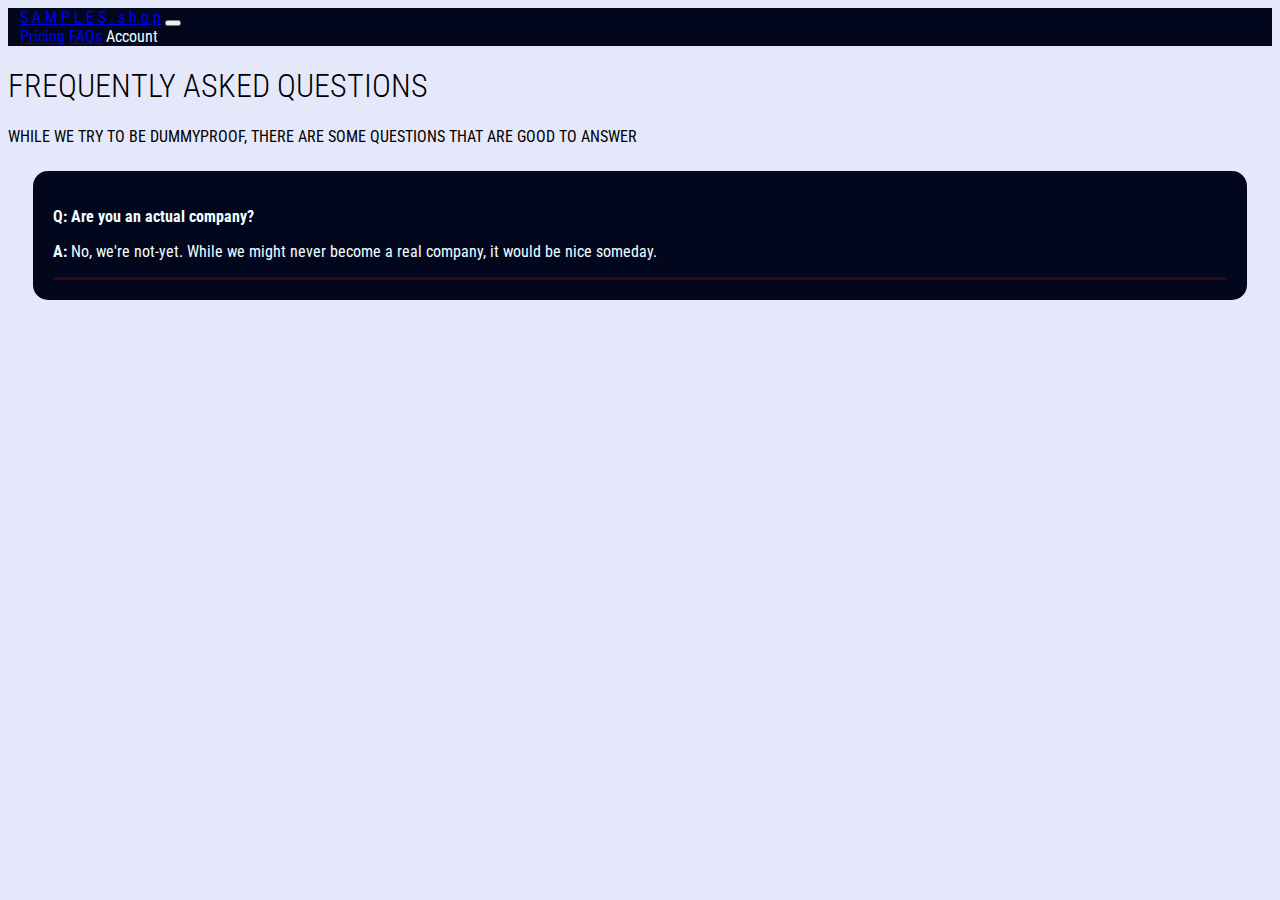
==== FAQ/index.html @ f0fa6de2 "Lots of stuff" ====
<!doctype html>

<html lang="en">
    <head>
        <meta charset="utf-8">
        <meta name="viewport" content="width=device-width, initial-scale=1">

        <title>SAMPLES.shop</title>

        <!--Bootstrap CSS-->
        <link href="https://cdn.jsdelivr.net/npm/bootstrap@5.3.0-alpha1/dist/css/bootstrap.min.css" rel="stylesheet" integrity="sha384-GLhlTQ8iRABdZLl6O3oVMWSktQOp6b7In1Zl3/Jr59b6EGGoI1aFkw7cmDA6j6gD" crossorigin="anonymous">

        <!--Google Fonts-->
        <link rel="preconnect" href="https://fonts.googleapis.com">
        <link rel="preconnect" href="https://fonts.gstatic.com" crossorigin>
        <link href="https://fonts.googleapis.com/css2?family=Roboto+Condensed:ital,wght@0,300;0,400;0,700;1,300&display=swap" rel="stylesheet">    

        <!--My CSS-->
        <link rel="stylesheet" href="../samplesshop.css">
    </head>
    <body>
        <div class="container-fluid">
            <nav class="navbar navbar-expand-lg bg-dark" data-bs-theme="dark">
                <div class="container-fluid">
                    <a class="navbar-brand" href="../index.html">S A M P L E S . s h o p</a>
                    <button class="navbar-toggler" type="button" data-bs-toggle="collapse" data-bs-target="#navbarNavAltMarkup" aria-controls="navbarNavAltMarkup" aria-expanded="false" aria-label="Toggle navigation">
                        <span class="navbar-toggler-icon"></span>
                    </button>
                    <div class="collapse navbar-collapse" id="navbarNavAltMarkup">
                        <div class="navbar-nav">
                            <a class="nav-link" href="../pricing">Pricing</a>
                            <a class="nav-link active" href="#">FAQs</a>
                            <a class="nav-link disabled">Account</a>
                        </div>
                    </div>
                </div>
            </nav>
        </div>

        <div class="container-fluid">
            <!--Header-->
            <div class="row mt-2">
                <div class="col text-center">
                    <h1>FREQUENTLY ASKED QUESTIONS</h1>
                    <p>WHILE WE TRY TO BE DUMMYPROOF, THERE ARE SOME QUESTIONS THAT ARE GOOD TO ANSWER</p>
                </div>
            </div>
        </div>

        <div class="container-m"></div>
            <div class="ss-text-box">
                <div class="bottom-sep">
                    <p><strong>Q: Are you an actual company?</strong></p>
                    
                    <p><strong>A:</strong> No, we're not-yet. While we might never become a real company, it would be nice someday.</p>
                </div>
            </div>
        </div>

      <!--Bootstrap JS-->
      <script src="https://cdn.jsdelivr.net/npm/bootstrap@5.3.0-alpha1/dist/js/bootstrap.bundle.min.js" integrity="sha384-w76AqPfDkMBDXo30jS1Sgez6pr3x5MlQ1ZAGC+nuZB+EYdgRZgiwxhTBTkF7CXvN" crossorigin="anonymous"></script>
    </body>
</html>
---- samplesshop.css ----
body {
    font-family: 'Roboto Condensed', sans-serif;
    font-weight: 400;
    background-color: #e5e8fa
}

.container-fluid {
    padding: 0;
}

.bg-dark {
    background-color: #03071E;
    color: azure;
}

.navbar.bg-dark {
    background-color: #03071E !important;
    padding-left: 12px;
    padding-right: 12px;
}

.red-dark {
    background-color: #370617;
    color: azure;
}

.carousel-caption {
    background-color: #03071E;
}

.ss-text-box {
    background-color: #03071E;
    color: azure;
    padding: 20px;
    margin: 25px;
    border-radius: 15px;
}

.right-sep {
    border-right: 3px solid #370617;
}

.bottom-sep {
    border-bottom: 3px solid #370617;
}

h1,h2,h3,h4 {
    font-weight: 300;
}
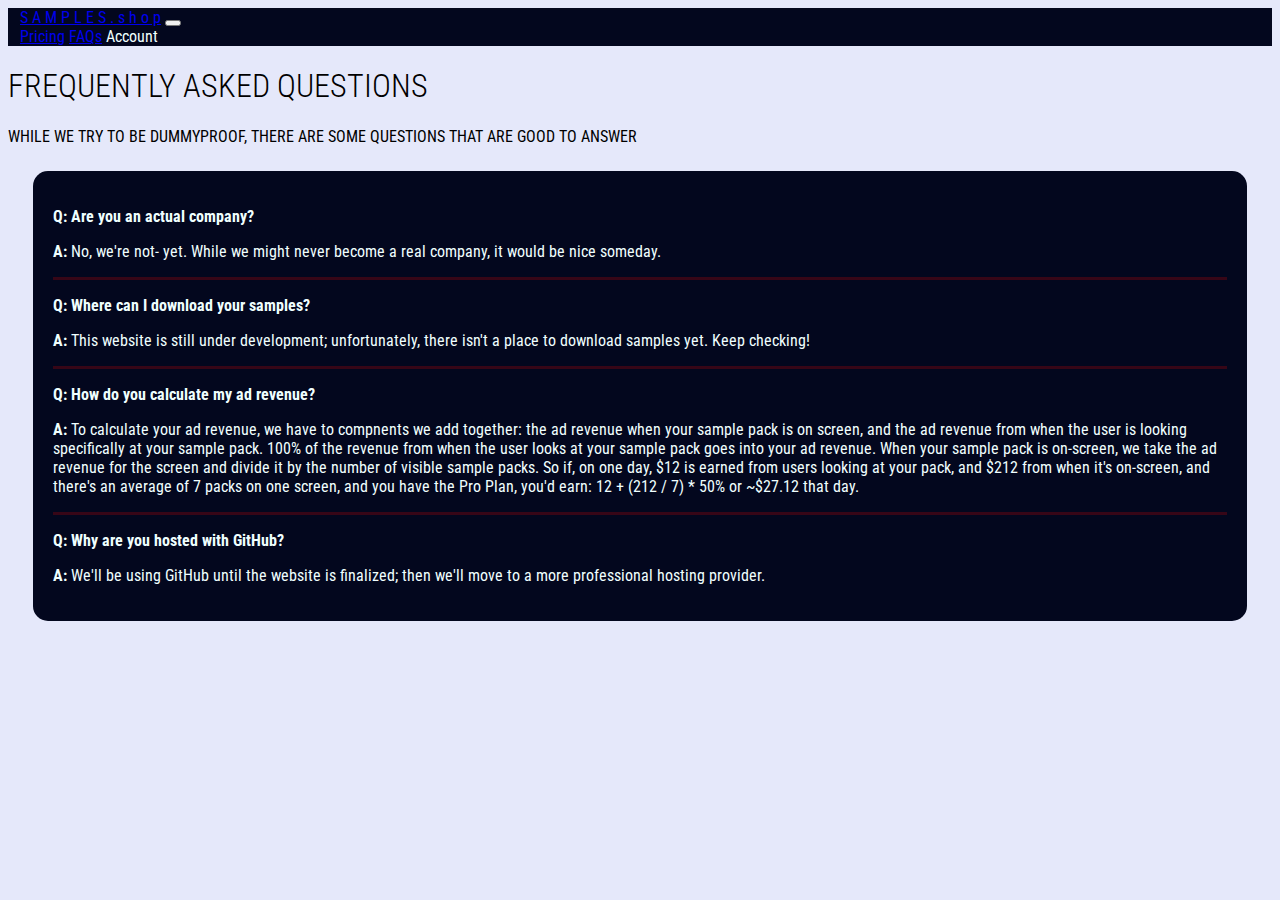
==== commit 0309c7a6: "Stuff" ====
--- a/FAQ/index.html
+++ b/FAQ/index.html
@@ -47,12 +47,38 @@
             </div>
         </div>
 
-        <div class="container-m"></div>
+        <div class="container-md"></div>
             <div class="ss-text-box">
                 <div class="bottom-sep">
                     <p><strong>Q: Are you an actual company?</strong></p>
-                    
-                    <p><strong>A:</strong> No, we're not-yet. While we might never become a real company, it would be nice someday.</p>
+
+                    <p><strong>A:</strong> No, we're not- yet. While we might never become a real company, it would be nice someday.</p>
+                </div>
+
+                <div class="bottom-sep">
+                    <p><strong>Q: Where can I download your samples?</strong></p>
+
+                    <p><strong>A:</strong> This website is still under development; unfortunately, there isn't a place to download samples yet. Keep checking!</p>
+                </div>
+
+                <div class="bottom-sep">
+                    <p><strong>Q: How do you calculate my ad revenue?</strong></p>
+
+                    <p>
+                        <strong>A:</strong> To calculate your ad revenue, we have to compnents we add together: the ad revenue when your sample pack is on screen, and the
+                        ad revenue from when the user is looking specifically at your sample pack. 100% of the revenue from when the user looks at your sample pack goes
+                        into your ad revenue. When your sample pack is on-screen, we take the ad revenue for the screen and divide it by the number of visible sample packs.
+                        So if, on one day, $12 is earned from users looking at your pack, and $212 from when it's on-screen, and there's an average of 7 packs on one screen,
+                        and you have the Pro Plan, you'd earn: 12 + (212 / 7) * 50% or ~$27.12 that day.
+                    </p>
+                </div>
+
+                <div>
+                    <p><strong>Q: Why are you hosted with GitHub?</strong></p>
+
+                    <p>
+                        <strong>A:</strong> We'll be using GitHub until the website is finalized; then we'll move to a more professional hosting provider.
+                    </p>
                 </div>
             </div>
         </div>
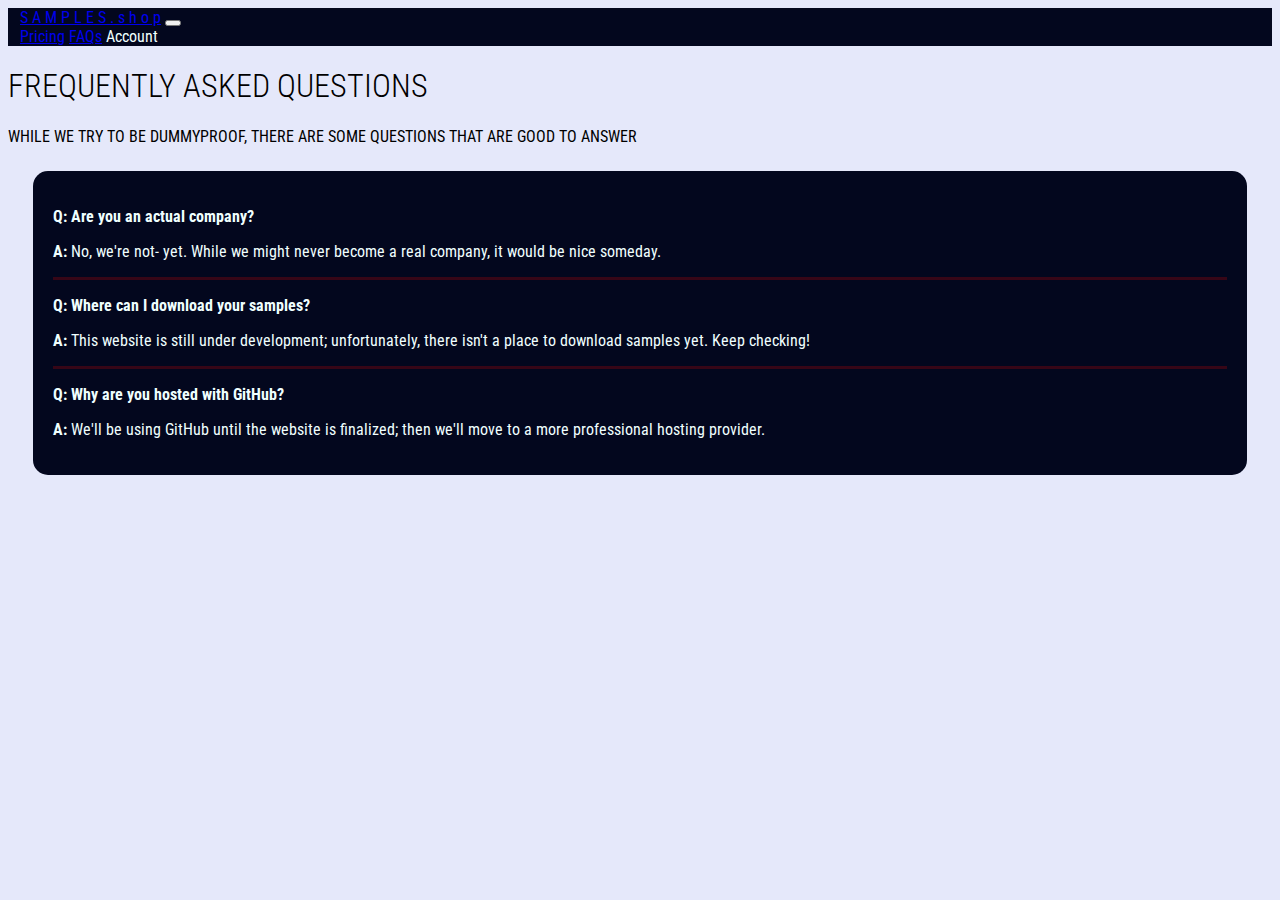
==== commit 343cea1e: "Remove the references to Pro" ====
--- a/FAQ/index.html
+++ b/FAQ/index.html
@@ -61,7 +61,7 @@
                     <p><strong>A:</strong> This website is still under development; unfortunately, there isn't a place to download samples yet. Keep checking!</p>
                 </div>
 
-                <div class="bottom-sep">
+                <!-- <div class="bottom-sep">
                     <p><strong>Q: How do you calculate my ad revenue?</strong></p>
 
                     <p>
@@ -71,7 +71,7 @@
                         So if, on one day, $12 is earned from users looking at your pack, and $212 from when it's on-screen, and there's an average of 7 packs on one screen,
                         and you have the Pro Plan, you'd earn: 12 + (212 / 7) * 50% or ~$27.12 that day.
                     </p>
-                </div>
+                </div> -->
 
                 <div>
                     <p><strong>Q: Why are you hosted with GitHub?</strong></p>
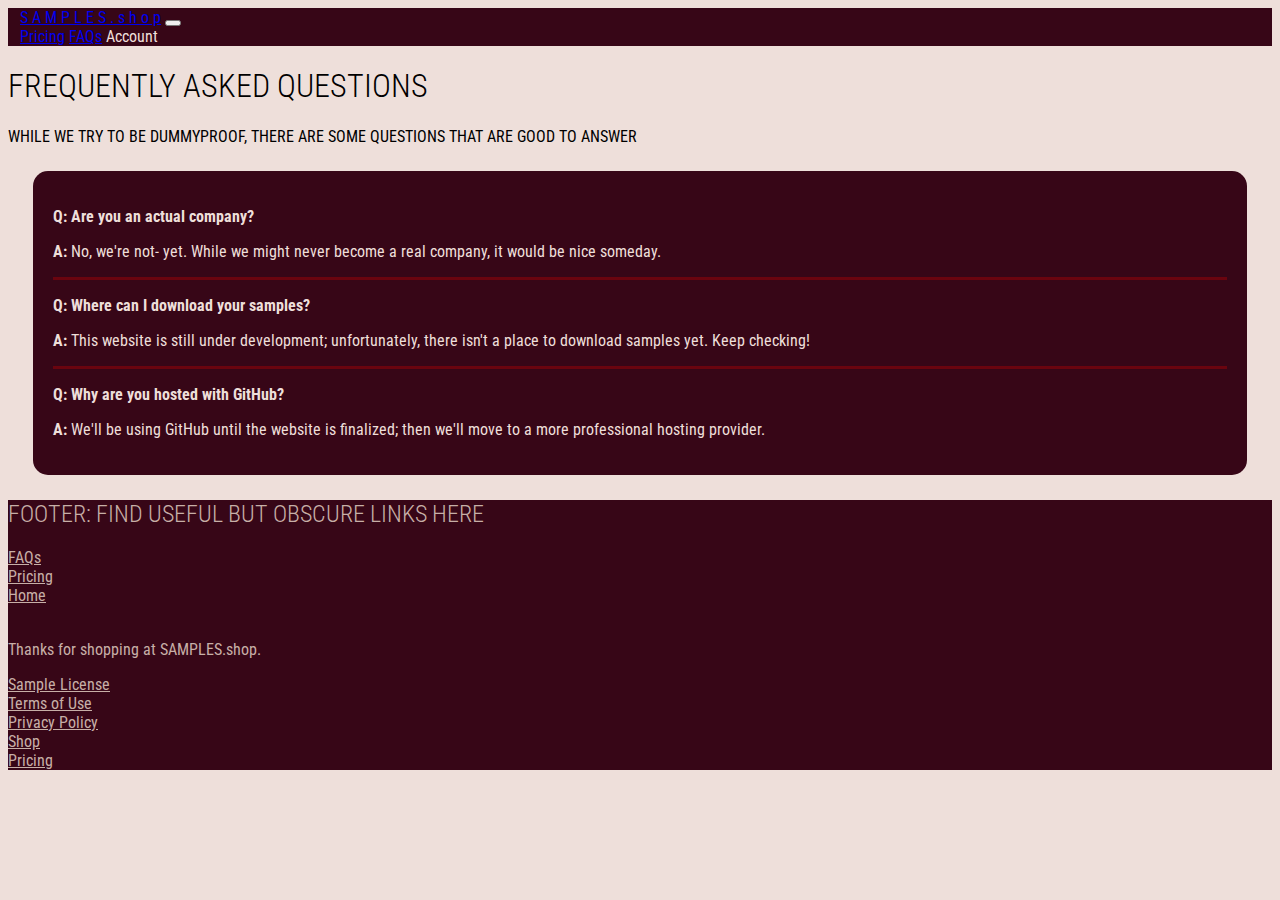
==== commit 06982fbe: "Add footer to other files" ====
--- a/FAQ/index.html
+++ b/FAQ/index.html
@@ -81,6 +81,30 @@
                     </p>
                 </div>
             </div>
+
+            <!--Footer-->
+            <footer class="row">
+                <div class="col-12 col-md-6">
+                    <h2 class="soft">FOOTER: FIND USEFUL BUT OBSCURE LINKS HERE</h2>
+                    <a href="#" class="soft">FAQs</a><br>
+                    <a href="#" class="soft">Pricing</a><br>
+                    <a href="#" class="soft">Home</a><br>
+
+                    <br>
+
+                    <p class="soft">
+                        Thanks for shopping at SAMPLES.shop.
+                    </p>
+                </div>
+
+                <div class="col-12 col-md-6">
+                    <a href="#" class="soft">Sample License</a><br>
+                    <a href="#" class="soft">Terms of Use</a><br>
+                    <a href="#" class="soft">Privacy Policy</a><br>
+                    <a href="#" class="soft">Shop</a><br>
+                    <a href="#" class="soft">Pricing</a><br>
+                </div>
+            </footer>
         </div>
 
       <!--Bootstrap JS-->
--- a/samplesshop.css
+++ b/samplesshop.css
@@ -1,7 +1,16 @@
 body {
     font-family: 'Roboto Condensed', sans-serif;
     font-weight: 400;
-    background-color: #e5e8fa
+    background-color: #eedfda;
+}
+
+h1,h2,h3,h4 {
+    font-weight: 300;
+}
+
+footer {
+    background-color: #370617;
+    color: #eedfda;
 }
 
 .container-fluid {
@@ -9,41 +18,41 @@
 }
 
 .bg-dark {
-    background-color: #03071E;
-    color: azure;
+    background-color: #370617;
+    color: #eedfda;
 }
 
 .navbar.bg-dark {
-    background-color: #03071E !important;
+    background-color: #370617 !important;
     padding-left: 12px;
     padding-right: 12px;
 }
 
 .red-dark {
     background-color: #370617;
-    color: azure;
+    color: #eedfda;
 }
 
 .carousel-caption {
-    background-color: #03071E;
+    background-color: #370617;
 }
 
 .ss-text-box {
-    background-color: #03071E;
-    color: azure;
+    background-color: #370617;
+    color: #eedfda;
     padding: 20px;
     margin: 25px;
     border-radius: 15px;
 }
 
 .right-sep {
-    border-right: 3px solid #370617;
+    border-right: 3px solid #6A040F;
 }
 
 .bottom-sep {
-    border-bottom: 3px solid #370617;
+    border-bottom: 3px solid #6A040F;
 }
 
-h1,h2,h3,h4 {
-    font-weight: 300;
+.soft {
+    color: #c7afa7;
 }